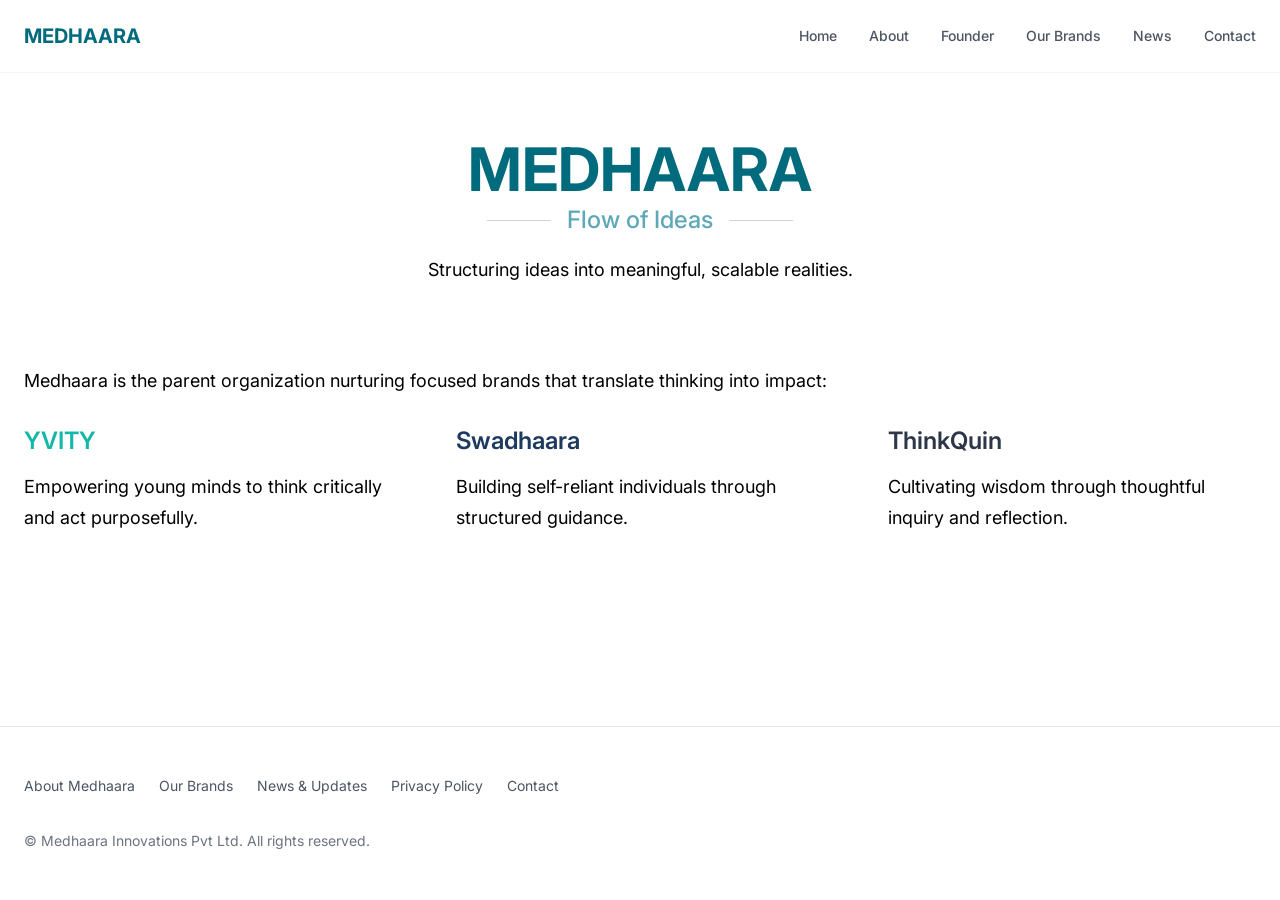
==== index.html @ 13d7d855 "Add files via upload" ====
<!doctype html>
<html lang="en">
  <head>
    <meta charset="UTF-8" />
    <meta name="viewport" content="width=device-width, initial-scale=1.0" />
    <title>MEDHAARA | Flow of Ideas</title>
    <meta
      name="description"
      content="Structuring ideas into meaningful, scalable realities. Medhaara Innovations is a thinking ecosystem focused on clarity, discipline, and purposeful development."
    />
    <link rel="stylesheet" href="css/styles.css" />
  </head>
  <body>
    <div class="page-wrapper">
      <header id="header">
        <div class="header-content">
          <a href="/" class="logo">MEDHAARA</a>
          <button class="menu-btn">
            <span></span>
            <span></span>
            <span></span>
          </button>
          <nav>
            <a href="/">Home</a>
            <a href="about.html">About</a>
            <a href="founder.html">Founder</a>
            <a href="brands.html">Our Brands</a>
            <a href="news.html">News</a>
            <a href="contact.html">Contact</a>
          </nav>
        </div>
      </header>

      <main>
        <section class="hero-section">
          <div class="section-container narrow-container">
            <div class="hero-content">
              <h1 style="height: 80px">MEDHAARA</h1>

              <div class="tagline-wrapper">
                <div class="divider"></div>
                <h2 class="tagline">Flow of Ideas</h2>
                <div class="divider"></div>
              </div>

              <p class="hero-description">
                Structuring ideas into meaningful, scalable realities.
              </p>
            </div>
          </div>
        </section>

        <section class="section-container">
          <p class="hero-description">
            Medhaara is the parent organization nurturing focused brands that
            translate thinking into impact:
          </p>
          <div class="brands-grid">
            <div class="brand-block">
              <h3 class="brand-yvity">YVITY</h3>
              <p>
                Empowering young minds to think critically and act purposefully.
              </p>
            </div>

            <div class="brand-block">
              <h3 class="brand-swadhaara">Swadhaara</h3>
              <p>
                Building self-reliant individuals through structured guidance.
              </p>
            </div>

            <div class="brand-block">
              <h3 class="brand-thinkquin">ThinkQuin</h3>
              <p>
                Cultivating wisdom through thoughtful inquiry and reflection.
              </p>
            </div>
          </div>
        </section>
      </main>

      <footer>
        <div class="footer-content">
          <div class="footer-nav">
            <a href="about.html">About Medhaara</a>
            <a href="brands.html">Our Brands</a>
            <a href="news.html">News & Updates</a>
            <a href="privacy.html">Privacy Policy</a>
            <a href="contact.html">Contact</a>
          </div>
          <div class="footer-copyright">
            © Medhaara Innovations Pvt Ltd. All rights reserved.
          </div>
        </div>
      </footer>
    </div>

    <script type="module" src="js/app.js"></script>
  </body>
</html>
---- css/styles.css ----
@import url("https://fonts.googleapis.com/css2?family=Inter:wght@400;500;600;700&display=swap");

:root {
  --color-pacific-sea: #006b7d;
  --color-cascades: #5fa8b8;
  --color-yvity-teal: #14b8a6;
  --color-swadhaara-navy: #1e3a5f;
  --color-swadhaara-gold: #d4af37;
  --color-thinkquin-dark: #2d3748;
  --color-text-primary: #000000;
  --color-text-muted: #6b7280;
  --color-background: #ffffff;
  --color-border: #e5e7eb;
}

* {
  margin: 0;
  padding: 0;
  box-sizing: border-box;
}

html,
body {
  width: 100%;
  height: 100%;
}

body {
  font-family:
    "Inter",
    -apple-system,
    BlinkMacSystemFont,
    "Segoe UI",
    sans-serif;
  -webkit-font-smoothing: antialiased;
  -moz-osx-font-smoothing: grayscale;
  background-color: var(--color-background);
  color: var(--color-text-primary);
  line-height: 1.6;
}

/* Layout */
.page-wrapper {
  display: flex;
  flex-direction: column;
  min-height: 100vh;
}

main {
  flex: 1;
}

/* Header */
header {
  background-color: var(--color-background);
  border-bottom: 1px solid #f3f4f6;
  position: sticky;
}

#header {
  position: sticky;
  top: 0;
  z-index: 1000;
}

.header-content {
  max-width: 80rem;
  margin: 0 auto;
  padding: 1.25rem 1.5rem;
  display: flex;
  justify-content: space-between;
  align-items: center;
}

.logo {
  font-size: 1.25rem;
  font-weight: 700;
  color: var(--color-pacific-sea);
  text-decoration: none;
}

.logo:hover {
  text-decoration: none;
}

/* Navigation */
nav {
  display: none;
}

nav.active {
  display: flex;
  flex-direction: column;
  gap: 1rem;
  position: absolute;
  top: 100%;
  left: 0;
  right: 0;
  background: var(--color-background);
  border-bottom: 1px solid #f3f4f6;
  padding: 1.5rem;
}

nav a {
  font-size: 0.875rem;
  font-weight: 500;
  color: #4b5563;
  text-decoration: none;
  transition: color 0.3s;
}

nav a:hover,
nav a.active {
  color: var(--color-text-primary);
}

.menu-btn {
  display: flex;
  flex-direction: column;
  gap: 0.375rem;
  background: none;
  border: none;
  cursor: pointer;
  padding: 0;
}

.menu-btn span {
  width: 1.5rem;
  height: 2px;
  background-color: var(--color-text-primary);
  display: block;
  transition: all 0.3s;
}

.menu-btn.active span:nth-child(1) {
  transform: rotate(45deg) translate(0.5rem, 0.5rem);
}

.menu-btn.active span:nth-child(2) {
  opacity: 0;
}

.menu-btn.active span:nth-child(3) {
  transform: rotate(-45deg) translate(0.4rem, -0.4rem);
}

@media (min-width: 768px) {
  nav {
    display: flex;
    position: static;
    flex-direction: row;
    gap: 2rem;
    background: none;
    border: none;
    padding: 0;
  }

  .menu-btn {
    display: none;
  }
}

/* Typography */
h1 {
  font-size: clamp(2rem, 5vw, 3.75rem);
  font-weight: 700;
  color: var(--color-pacific-sea);
}

h2 {
  font-size: clamp(1.25rem, 3vw, 2.25rem);
  font-weight: 600;
}

h3 {
  font-size: clamp(1.125rem, 2.5vw, 1.5rem);
  font-weight: 600;
}

p {
  font-size: clamp(1rem, 1.5vw, 1.125rem);
  line-height: 1.7;
}

.tagline {
  font-size: clamp(1.125rem, 2vw, 1.5rem);
  font-weight: 500;
  color: var(--color-cascades);
}

blockquote {
  font-size: clamp(1.125rem, 2vw, 1.375rem);
  font-weight: 500;
  font-style: italic;
  color: var(--color-cascades);
  line-height: 1.8;
}

.text-muted {
  color: var(--color-text-muted);
  font-size: 0.875rem;
}

/* Sections */
section {
  padding: 2rem 1.5rem;
}

.hero-section {
  padding: 2rem 1.5rem;
  text-align: center;
}

@media (min-width: 768px) {
  .hero-section {
    padding: 3rem 1.5rem;
  }
}

.section-container {
  max-width: 80rem;
  margin: 0 auto;
}

.narrow-container {
  max-width: 48rem;
  margin: 0 auto;
}

/* Hero Content */
/* .hero-content h1 {
  margin-bottom: 1.5rem;
} */

.tagline-wrapper {
  display: flex;
  align-items: center;
  justify-content: center;
  gap: 1rem;
  margin-bottom: 1rem;
}

.divider {
  width: 4rem;
  height: 1px;
  background-color: #d1d5db;
}

.hero-description {
  color: var(--color-text-primary);
  /* max-width: 40rem; */
  margin: 0 auto;
}

/* Brands Grid */
.brands-grid {
  display: grid;
  grid-template-columns: 1fr;
  gap: 1rem;
  margin-top: 2rem;
}

@media (min-width: 768px) {
  .brands-grid {
    grid-template-columns: repeat(3, 1fr);
    gap: 4rem;
    margin-top: 25px;
  }
}

.brand-block {
  text-align: center;
}

@media (min-width: 768px) {
  .brand-block {
    text-align: left;
  }
}

.brand-block h3 {
  margin-bottom: 0.75rem;
}

.brand-block p {
  color: var(--color-text-primary);
}

/* Brand Colors */
.brand-yvity {
  color: var(--color-yvity-teal);
}

.brand-swadhaara {
  color: var(--color-swadhaara-navy);
}

.brand-thinkquin {
  color: var(--color-thinkquin-dark);
}

/* Content Sections */
.page-title {
  font-size: clamp(1.875rem, 4vw, 2.25rem);
  font-weight: 700;
  color: var(--color-pacific-sea);
  margin-bottom: 3rem;
}

.content-text {
  margin-bottom: 2rem;
  color: var(--color-text-primary);
}

.content-text:last-child {
  margin-bottom: 0;
}

/* Quote Section */
.quote-section {
  text-align: center;
  margin-bottom: 1rem;
  padding: 1rem 0;
}

.quote-divider {
  width: 1.5rem;
  height: 1px;
  background-color: #d1d5db;
  margin: 1rem auto;
}

.quote-footer {
  font-size: 0.875rem;
  color: var(--color-text-muted);
  margin-top: 1rem;
}

/* Brands Rows */
.brand-row {
  border-bottom: 1px solid #e5e7eb;
  padding: 3rem 0;
  display: grid;
  gap: 2rem;
}

@media (min-width: 768px) {
  .brand-row {
    display: grid;
    /* Fixed width for the left column ensures the straight 'red line' alignment */
    grid-template-columns: 280px 1fr;
    gap: 4rem;
    align-items: start;
    padding: 3rem 0;
    border-bottom: 1px solid #eee;
  }
}

/* Tagline Styling */
.brand-tagline {
  display: block;
  font-size: 0.85rem; /* Small size as requested */
  color: #666;
  margin-top: 4px;
  font-weight: 400;
  letter-spacing: 0.5px;
}

/* Ensure Name and Tagline are grouped */
.brand-name-container {
  display: flex;
  flex-direction: column;
}

.brand-row-name {
  margin: 0;
  font-size: 2rem;
  font-weight: 700;
}

.brand-row-description p {
  margin: 0;
  line-height: 1.6;
  font-size: 1.1rem;
}

.brand-row:last-child {
  border-bottom: none;
}

.brand-row-name {
  font-size: clamp(1.5rem, 2.5vw, 2.25rem);
  font-weight: 600;
}

.brand-row-description {
  color: var(--color-text-primary);
}

/* News List */
.news-list {
  display: flex;
  flex-direction: column;
  gap: 2rem;
}

.news-item {
  border-bottom: 1px solid #e5e7eb;
  padding-bottom: 2rem;
}

.news-item:last-child {
  border-bottom: none;
}

.news-date {
  font-size: 0.875rem;
  color: var(--color-text-muted);
  margin-bottom: 0.5rem;
}

.news-title {
  font-size: clamp(1.125rem, 2vw, 1.5rem);
  font-weight: 600;
  color: var(--color-text-primary);
  margin-bottom: 0.75rem;
}

.news-description {
  color: var(--color-text-primary);
}

/* Contact Section */
.contact-block {
  margin-bottom: 2rem;
}

.contact-block h2 {
  font-size: 1.125rem;
  font-weight: 600;
  margin-bottom: 0.5rem;
  color: var(--color-text-primary);
}

.contact-block p {
  margin-bottom: 0.5rem;
  color: #4b5563;
}

.contact-link {
  color: var(--color-text-primary);
  text-decoration: underline;
}

.contact-link:hover {
  text-decoration: none;
}

/* Footer */
footer {
  border-top: 1px solid #e5e7eb;
  background-color: var(--color-background);
  margin-top: 6rem;
}

.footer-content {
  max-width: 80rem;
  margin: 0 auto;
  padding: 3rem 1.5rem;
}

.footer-nav {
  display: flex;
  flex-wrap: wrap;
  gap: 1.5rem;
  justify-content: center;
  margin-bottom: 2rem;
}

@media (min-width: 768px) {
  .footer-nav {
    justify-content: flex-start;
  }
}

.footer-nav a {
  font-size: 0.875rem;
  color: #4b5563;
  text-decoration: none;
  transition: color 0.3s;
}

.footer-nav a:hover {
  color: var(--color-text-primary);
}

.footer-copyright {
  font-size: 0.875rem;
  color: var(--color-text-muted);
  text-align: center;
}

@media (min-width: 768px) {
  .footer-copyright {
    text-align: left;
  }
}

/* Privacy Content */
.privacy-section {
  margin-bottom: 2rem;
}

.privacy-section h2 {
  font-size: 1.25rem;
  font-weight: 600;
  margin-bottom: 1rem;
  color: var(--color-text-primary);
}

.privacy-section p {
  color: var(--color-text-primary);
}

/* Responsive */
@media (max-width: 767px) {
  section {
    padding: 2rem 1.5rem;
  }

  .brand-block {
    text-align: center;
  }

  /*.brand-row {
    text-align: center;
  }*/

  .footer-nav {
    justify-content: center;
  }
}

/* Container for the text blocks */
.content-text {
  margin-bottom: 25px;
  line-height: 1.6;
  color: #333; /* Matches the dark grey text in your image */
  font-family: "Arial", sans-serif; /* Replace with your site's specific font */
}

/* Styling the list */
.parameters-list {
  list-style-type: disc;
  margin-top: 20px;
  padding-left: 40px; /* Indents the list from the paragraph */
}

.parameters-list li {
  margin-bottom: 12px; /* Adds space between each question */
  font-size: 1.05rem;
  font-weight: 400;
  color: #222;
}

/* Optional: Make the bullets a specific color to match the Medhaara logo */
.parameters-list li::marker {
  color: #006666; /* Example teal color from your header */
}

/* Header Styling */
.news-header {
  margin-bottom: 2rem;
}

.page-title {
  font-size: 2rem;
  letter-spacing: 1px;
  margin-bottom: 2rem;
  color: #1a1a1a;
}

.purpose-box {
  max-width: 500px;
}

.purpose-box .label {
  font-weight: bold;
  text-transform: uppercase;
  font-size: 0.8rem;
  color: #888;
  margin-bottom: 0.5rem;
}

.purpose-text {
  font-size: 1.1rem;
  line-height: 1.5;
  color: #444;
}

.section-subtitle {
  font-size: 1.5rem;
  /* margin-bottom: 2rem; */
  border-bottom: 2px solid #1a1a1a;
  display: inline-block;
  padding-bottom: 5px;
}

/* The Grid Layout for Straight Alignment */
.news-row {
  display: grid;
  grid-template-columns: 180px 1fr; /* Fixed width for dates/status */
  gap: 3rem;
  /* padding: 2.5rem 0; */
  border-bottom: 1px solid #eee;
}

.news-meta {
  text-align: left;
}

.news-date {
  font-weight: 600;
  line-height: 1.2;
  color: #1a1a1a;
}

.status-tag {
  font-size: 0.85rem;
  text-transform: uppercase;
  font-weight: 700;
  letter-spacing: 1px;
}

.status-tag.upcoming {
  color: #006666;
}
.status-tag.concept {
  color: #888;
}

.news-item-title {
  font-size: 1.25rem;
  margin-bottom: 0.8rem;
  font-weight: 600;
  color: #1a1a1a;
}

.news-content p {
  color: #555;
  line-height: 1.6;
}

/* Footer Note */
.news-footer-note {
  margin-top: 1rem;
  padding-bottom: 1rem;
  text-align: left;
}

.news-footer-note p {
  font-size: 1.4rem;
  font-style: italic;
  color: #666;
  line-height: 1.4;
}

/* Mobile Responsiveness */
@media (max-width: 768px) {
  .news-row {
    grid-template-columns: 1fr;
    gap: 1rem;
    padding: 0.5rem 0;
  }
}
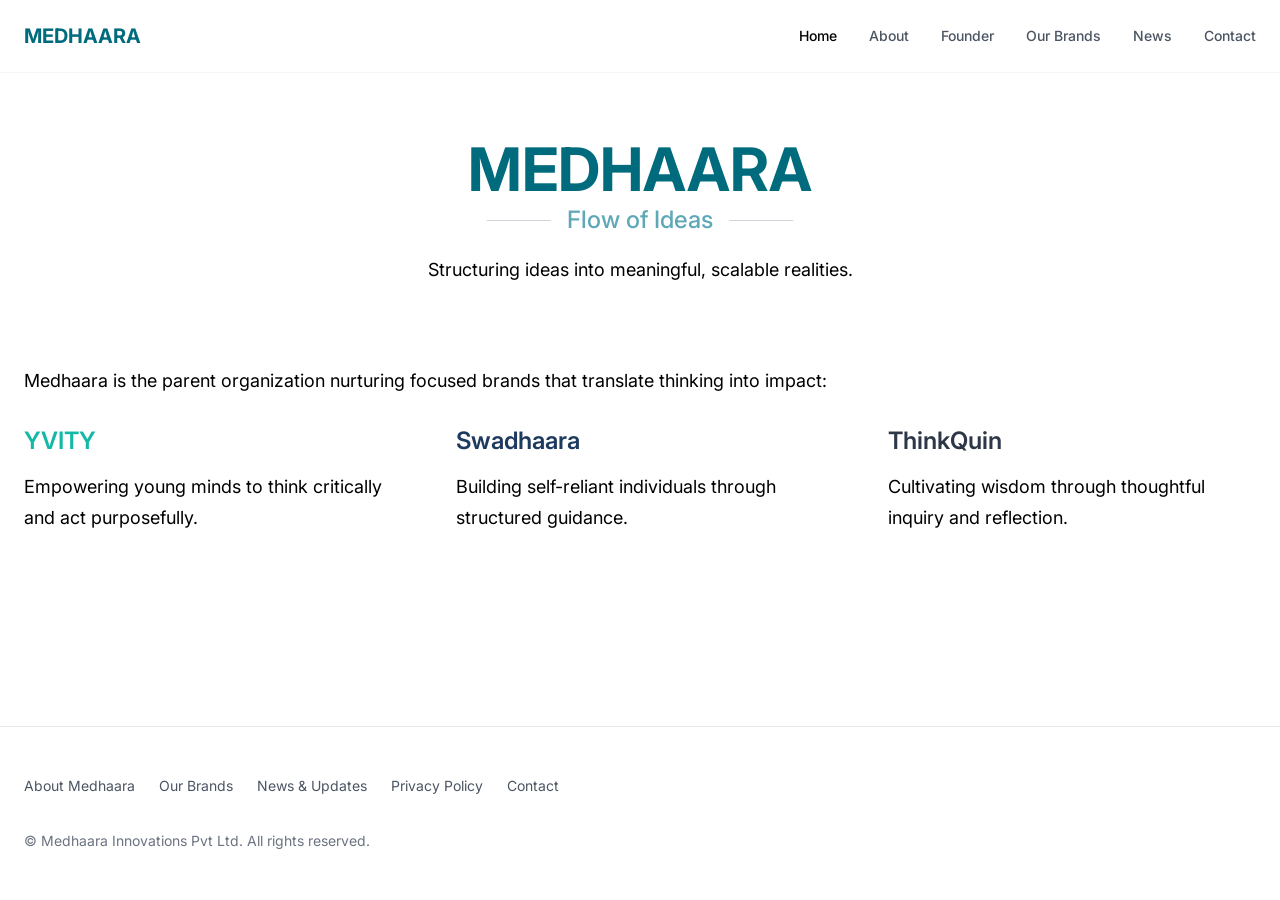
==== commit eb4fa9ec: "Fix HTML formatting issues in index.html" ====
--- a/index.html
+++ b/index.html
@@ -21,7 +21,7 @@
             <span></span>
           </button>
           <nav>
-            <a href="/">Home</a>
+            <a href="index.html">Home</a>
             <a href="about.html">About</a>
             <a href="founder.html">Founder</a>
             <a href="brands.html">Our Brands</a>
@@ -99,3 +99,4 @@
     <script type="module" src="js/app.js"></script>
   </body>
 </html>
+
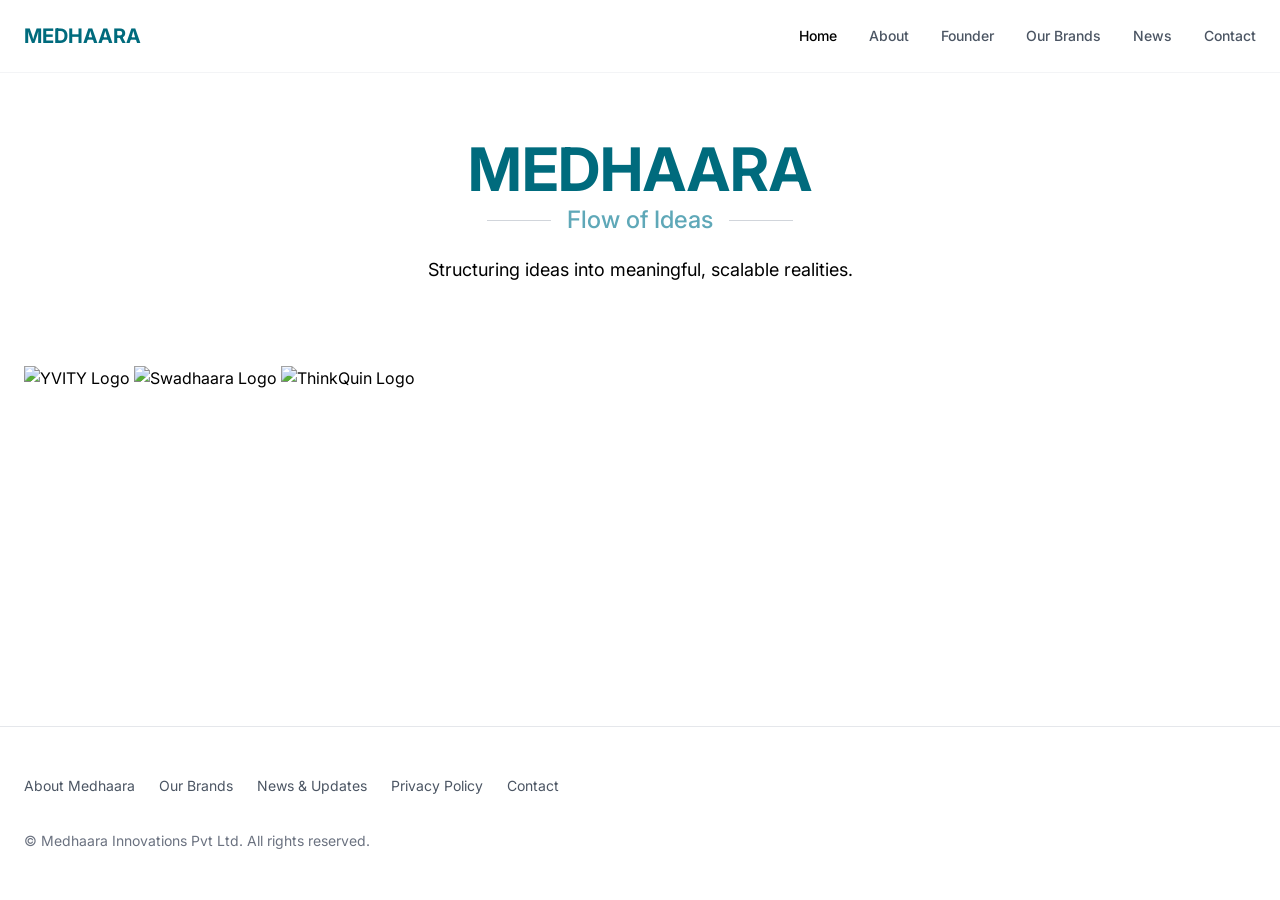
==== commit 9f8c6d40: "Add brand logos section to index.html Updated the index.html file to include a new section for brand" ====
--- a/index.html
+++ b/index.html
@@ -14,7 +14,7 @@
     <div class="page-wrapper">
       <header id="header">
         <div class="header-content">
-          <a href="/" class="logo">MEDHAARA</a>
+          <a href="index.html" class="logo">MEDHAARA</a>
           <button class="menu-btn">
             <span></span>
             <span></span>
@@ -31,7 +31,7 @@
         </div>
       </header>
 
-      <main>
+      <main id="bgimage">
         <section class="hero-section">
           <div class="section-container narrow-container">
             <div class="hero-content">
@@ -50,32 +50,16 @@
           </div>
         </section>
 
-        <section class="section-container">
-          <p class="hero-description">
-            Medhaara is the parent organization nurturing focused brands that
-            translate thinking into impact:
-          </p>
-          <div class="brands-grid">
-            <div class="brand-block">
-              <h3 class="brand-yvity">YVITY</h3>
-              <p>
-                Empowering young minds to think critically and act purposefully.
-              </p>
-            </div>
+        <section class="section-container brands-only">
+          <div class="brands-logos">
+            <img
+              src="images/yvity3.jpg"
+              alt="YVITY Logo"
+              style="height: 146px"
+            />
 
-            <div class="brand-block">
-              <h3 class="brand-swadhaara">Swadhaara</h3>
-              <p>
-                Building self-reliant individuals through structured guidance.
-              </p>
-            </div>
-
-            <div class="brand-block">
-              <h3 class="brand-thinkquin">ThinkQuin</h3>
-              <p>
-                Cultivating wisdom through thoughtful inquiry and reflection.
-              </p>
-            </div>
+            <img src="images/Swadhaara.jpeg" alt="Swadhaara Logo" />
+            <img src="images/ThinkQuin.jpeg" alt="ThinkQuin Logo" />
           </div>
         </section>
       </main>
@@ -99,4 +83,3 @@
     <script type="module" src="js/app.js"></script>
   </body>
 </html>
-
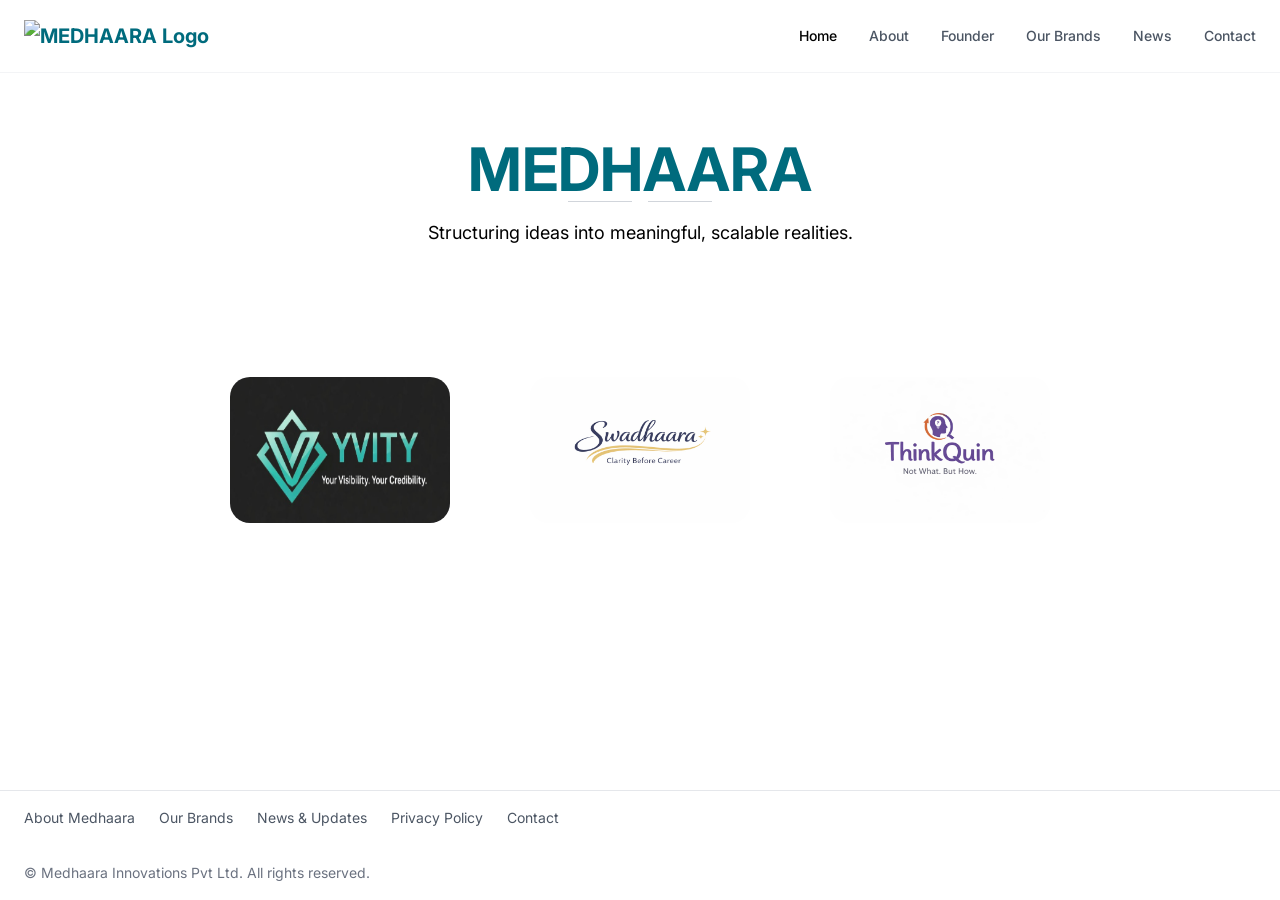
==== commit 1982cd59: "Update logo and modify hero section tagline Updated the logo in the header and commented out the tag" ====
--- a/index.html
+++ b/index.html
@@ -14,7 +14,9 @@
     <div class="page-wrapper">
       <header id="header">
         <div class="header-content">
-          <a href="index.html" class="logo">MEDHAARA</a>
+          <a href="index.html" class="logo">
+            <img src="images/medhaara_logo_trans.png" alt="MEDHAARA Logo" />
+          </a>
           <button class="menu-btn">
             <span></span>
             <span></span>
@@ -39,7 +41,7 @@
 
               <div class="tagline-wrapper">
                 <div class="divider"></div>
-                <h2 class="tagline">Flow of Ideas</h2>
+                <!-- <h2 class="tagline">Flow of Ideas</h2> -->
                 <div class="divider"></div>
               </div>
 
--- a/css/styles.css
+++ b/css/styles.css
@@ -23,6 +23,7 @@
 body {
   width: 100%;
   height: 100%;
+  overflow-y: scroll;
 }
 
 body {
@@ -50,6 +51,29 @@
   flex: 1;
 }
 
+#bgimage {
+  background-image: url("https://wallpapershome.com/images/pages/pic_h/12585.jpg");
+  background-size: cover;
+  background-position: center;
+  background-repeat: no-repeat;
+  background-attachment: fixed; /* nice premium effect */
+  position: relative;
+}
+
+/* Overlay for readability */
+main::before {
+  content: "";
+  position: absolute;
+  inset: 0;
+  /* background: rgba(255, 255, 255, 0.85);white overlay */
+  z-index: 0;
+}
+
+/* Ensure content stays above overlay */
+main > * {
+  position: relative;
+  z-index: 1;
+}
 /* Header */
 header {
   background-color: var(--color-background);
@@ -81,6 +105,37 @@
 
 .logo:hover {
   text-decoration: none;
+}
+
+/* ================================
+   HOME – BRANDS LOGOS ONLY
+================================ */
+
+.brands-only {
+  padding: 80px 0 120px;
+}
+
+.brands-logos {
+  display: flex;
+  justify-content: center;
+  align-items: center;
+  gap: 80px;
+  flex-wrap: wrap;
+}
+
+.brands-logos img {
+  max-width: 200px;
+  height: auto;
+  opacity: 0.9;
+  transition:
+    transform 0.3s ease,
+    opacity 0.3s ease;
+  border-radius: 20px;
+}
+
+.brands-logos img:hover {
+  transform: scale(1.05);
+  opacity: 1;
 }
 
 /* Navigation */
@@ -342,6 +397,21 @@
   padding: 3rem 0;
   display: grid;
   gap: 2rem;
+  display: flex;
+  align-items: center;
+  margin-bottom: 60px;
+  gap: 40px;
+}
+
+.brands-logos img,
+.brand-name-container img {
+  width: 220px;
+  max-width: 100%;
+  display: block;
+}
+
+.brand-row-description {
+  flex: 1;
 }
 
 @media (min-width: 768px) {
@@ -460,13 +530,15 @@
 footer {
   border-top: 1px solid #e5e7eb;
   background-color: var(--color-background);
-  margin-top: 6rem;
+  /* margin-top: 6rem; */
+  position: relative;
+  z-index: 999;
 }
 
 .footer-content {
   max-width: 80rem;
   margin: 0 auto;
-  padding: 3rem 1.5rem;
+  padding: 1rem 1.5rem;
 }
 
 .footer-nav {
@@ -673,3 +745,104 @@
     padding: 0.5rem 0;
   }
 }
+/* Anchors the image to the top-right of the section */
+.founder-image-wrapper {
+  position: absolute;
+  top: 0;
+  right: -280px; /* Adjust this value based on your page width to fit the red box */
+  width: 250px; /* Width of the image */
+}
+
+.founder-img {
+  width: 70%;
+  height: auto;
+  display: block;
+  /* Optional: adds a professional look */
+  border-radius: 5px;
+  margin-top: 20px;
+  margin-left: 20px;
+}
+
+/* On smaller screens, move the image above the text so it doesn't overlap */
+@media (max-width: 1100px) {
+  .founder-image-wrapper {
+    position: static;
+    width: 200px;
+    margin: 0 auto 30px auto;
+  }
+  .section-container.narrow-container {
+    display: flex;
+    flex-direction: column;
+  }
+}
+
+/* ===== BRANDS PAGE ===== */
+
+.brands-container {
+  max-width: 1200px;
+}
+
+/* Each brand row */
+.brand-item {
+  display: flex;
+  align-items: center;
+  gap: 60px;
+  margin: 70px 0;
+}
+
+/* Logo */
+.brand-logo {
+  flex-shrink: 0;
+}
+
+.brand-logo img {
+  width: 240px;
+  max-width: 100%;
+  display: block;
+  border-radius: 5px;
+}
+
+/* Content */
+.brand-content {
+  flex: 1;
+  font-size: 16px;
+  line-height: 1.8;
+  color: #222;
+}
+
+/* ===== TABLET ===== */
+
+@media (max-width: 992px) {
+  .brand-item {
+    gap: 40px;
+  }
+
+  .brand-logo img {
+    width: 200px;
+  }
+}
+
+/* ===== MOBILE ===== */
+
+@media (max-width: 768px) {
+  .brand-item {
+    flex-direction: column;
+    text-align: justify;
+    gap: 25px;
+    margin: 50px 0;
+  }
+
+  .brand-logo img {
+    width: 180px;
+    margin: 0 auto;
+  }
+
+  .brand-content {
+    font-size: 15px;
+    line-height: 1.7;
+  }
+}
+
+
+
+
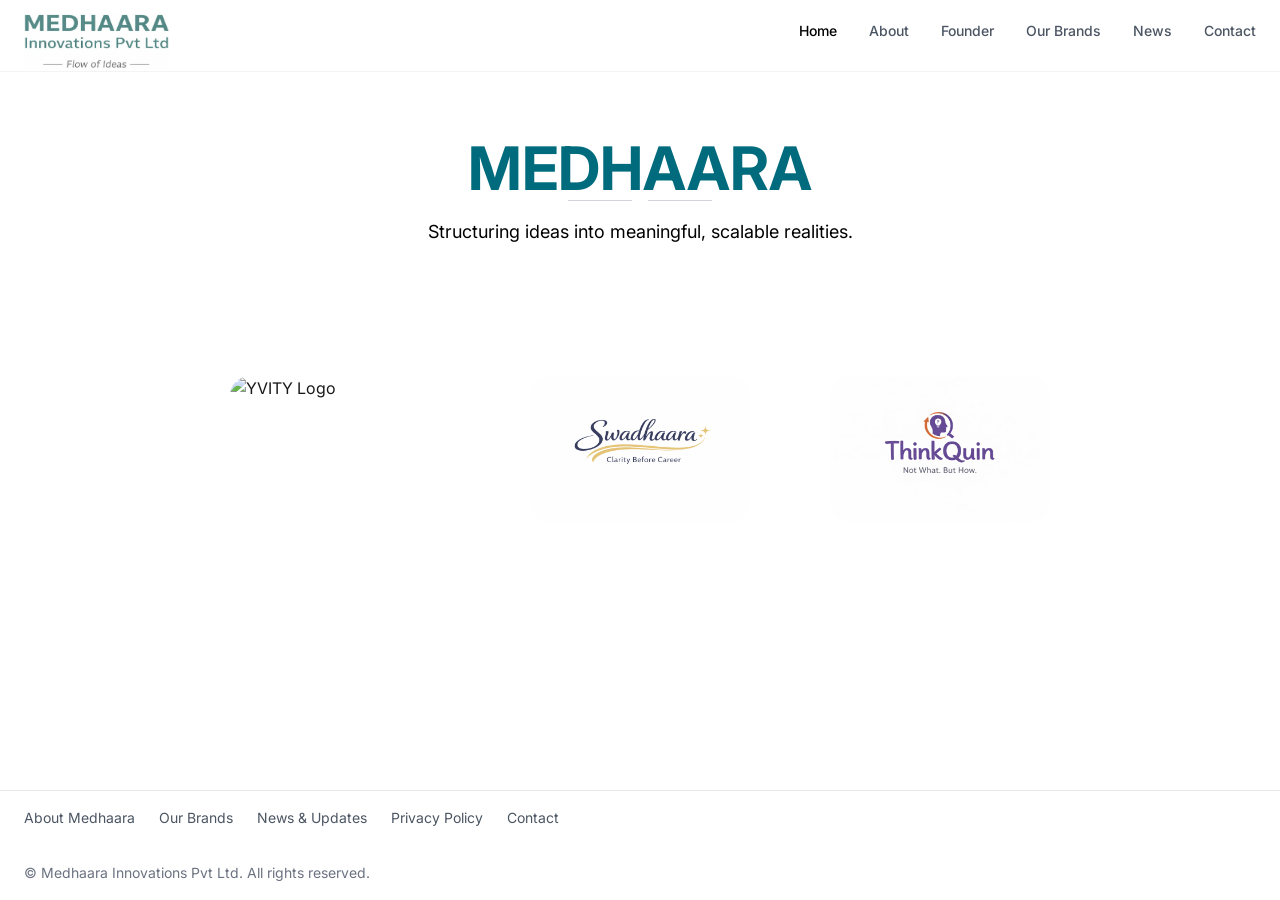
==== commit 4e103d92: "Update index.html" ====
--- a/index.html
+++ b/index.html
@@ -55,7 +55,7 @@
         <section class="section-container brands-only">
           <div class="brands-logos">
             <img
-              src="images/yvity3.jpg"
+              src="images/yvity4.jpg"
               alt="YVITY Logo"
               style="height: 146px"
             />
@@ -85,3 +85,4 @@
     <script type="module" src="js/app.js"></script>
   </body>
 </html>
+
--- a/css/styles.css
+++ b/css/styles.css
@@ -19,11 +19,82 @@
   box-sizing: border-box;
 }
 
+.logo {
+  display: flex;
+  align-items: center;
+  gap: 8px;
+  text-decoration: none;
+}
+
+header {
+  height: 72px; /* adjust if needed */
+}
+
+.logo {
+  display: flex;
+  align-items: center;
+  gap: 8px;
+  text-decoration: none;
+}
+
+/* 1. Target the logo image specifically */
+.logo img {
+  /* Increase height to your desired size */
+  height: 55px !important;
+  width: auto !important;
+
+  /* These two lines allow the logo to grow BIGGER than the header 
+       without pushing the 'Home', 'About', etc. links around */
+  position: absolute;
+  top: 50%;
+  transform: translateY(-50%);
+
+  /* Ensure it stays on top of other elements */
+  z-index: 10;
+  margin-top: 10px;
+}
+
+/* 2. Ensure the parent anchor tag has a relative position for the absolute image */
+.logo {
+  position: relative;
+  display: inline-block;
+  width: 250px; /* Give the larger logo enough horizontal 'room' */
+  height: 100%; /* Match the header height */
+}
+
+/* 3. Mobile adjustments (Optional but recommended) */
+@media (max-width: 768px) {
+  .logo img {
+    height: 60px; /* Keeps the logo from being too huge on phones */
+  }
+}
 html,
 body {
   width: 100%;
   height: 100%;
-  overflow-y: scroll;
+  overflow-x: hidden; /* IMPORTANT */
+}
+
+html,
+body {
+  width: 100%;
+  max-width: 100%;
+  overflow-x: hidden;
+}
+
+html,
+body {
+  overflow-x: auto;
+}
+
+/* Hide scrollbar (Chrome / Edge / Safari) */
+body::-webkit-scrollbar {
+  display: none;
+}
+
+/* Hide scrollbar (Firefox) */
+body {
+  scrollbar-width: none;
 }
 
 body {
@@ -749,8 +820,8 @@
 .founder-image-wrapper {
   position: absolute;
   top: 0;
-  right: -280px; /* Adjust this value based on your page width to fit the red box */
-  width: 250px; /* Width of the image */
+  left: -220px; /* Adjust this value based on your page width to fit the red box */
+  width: 280px; /* Width of the image */
 }
 
 .founder-img {
@@ -842,7 +913,3 @@
     line-height: 1.7;
   }
 }
-
-
-
-
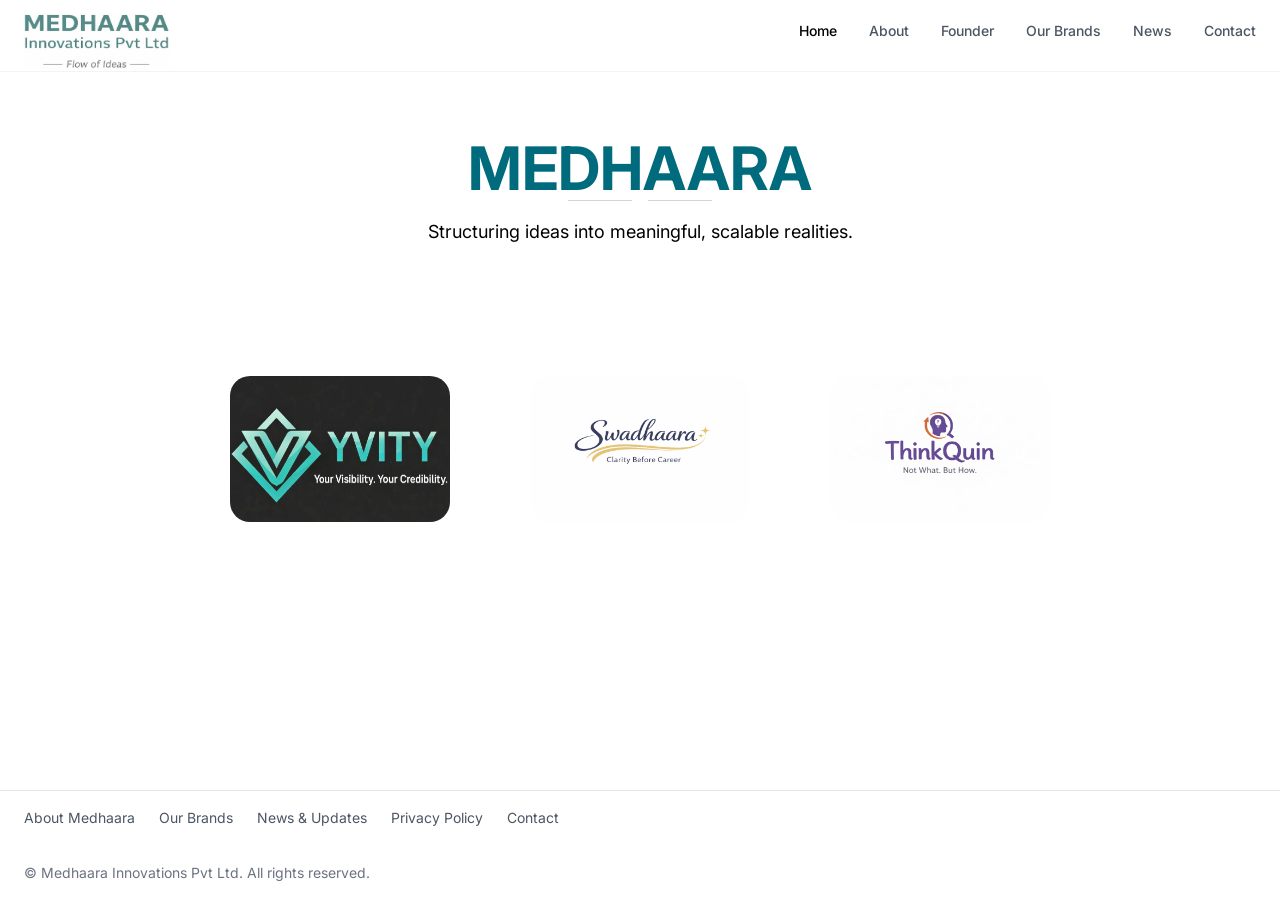
==== commit 80f54e35: "Update index.html" ====
--- a/index.html
+++ b/index.html
@@ -55,7 +55,7 @@
         <section class="section-container brands-only">
           <div class="brands-logos">
             <img
-              src="images/yvity4.jpg"
+              src="images/YVITY4.jpg"
               alt="YVITY Logo"
               style="height: 146px"
             />
